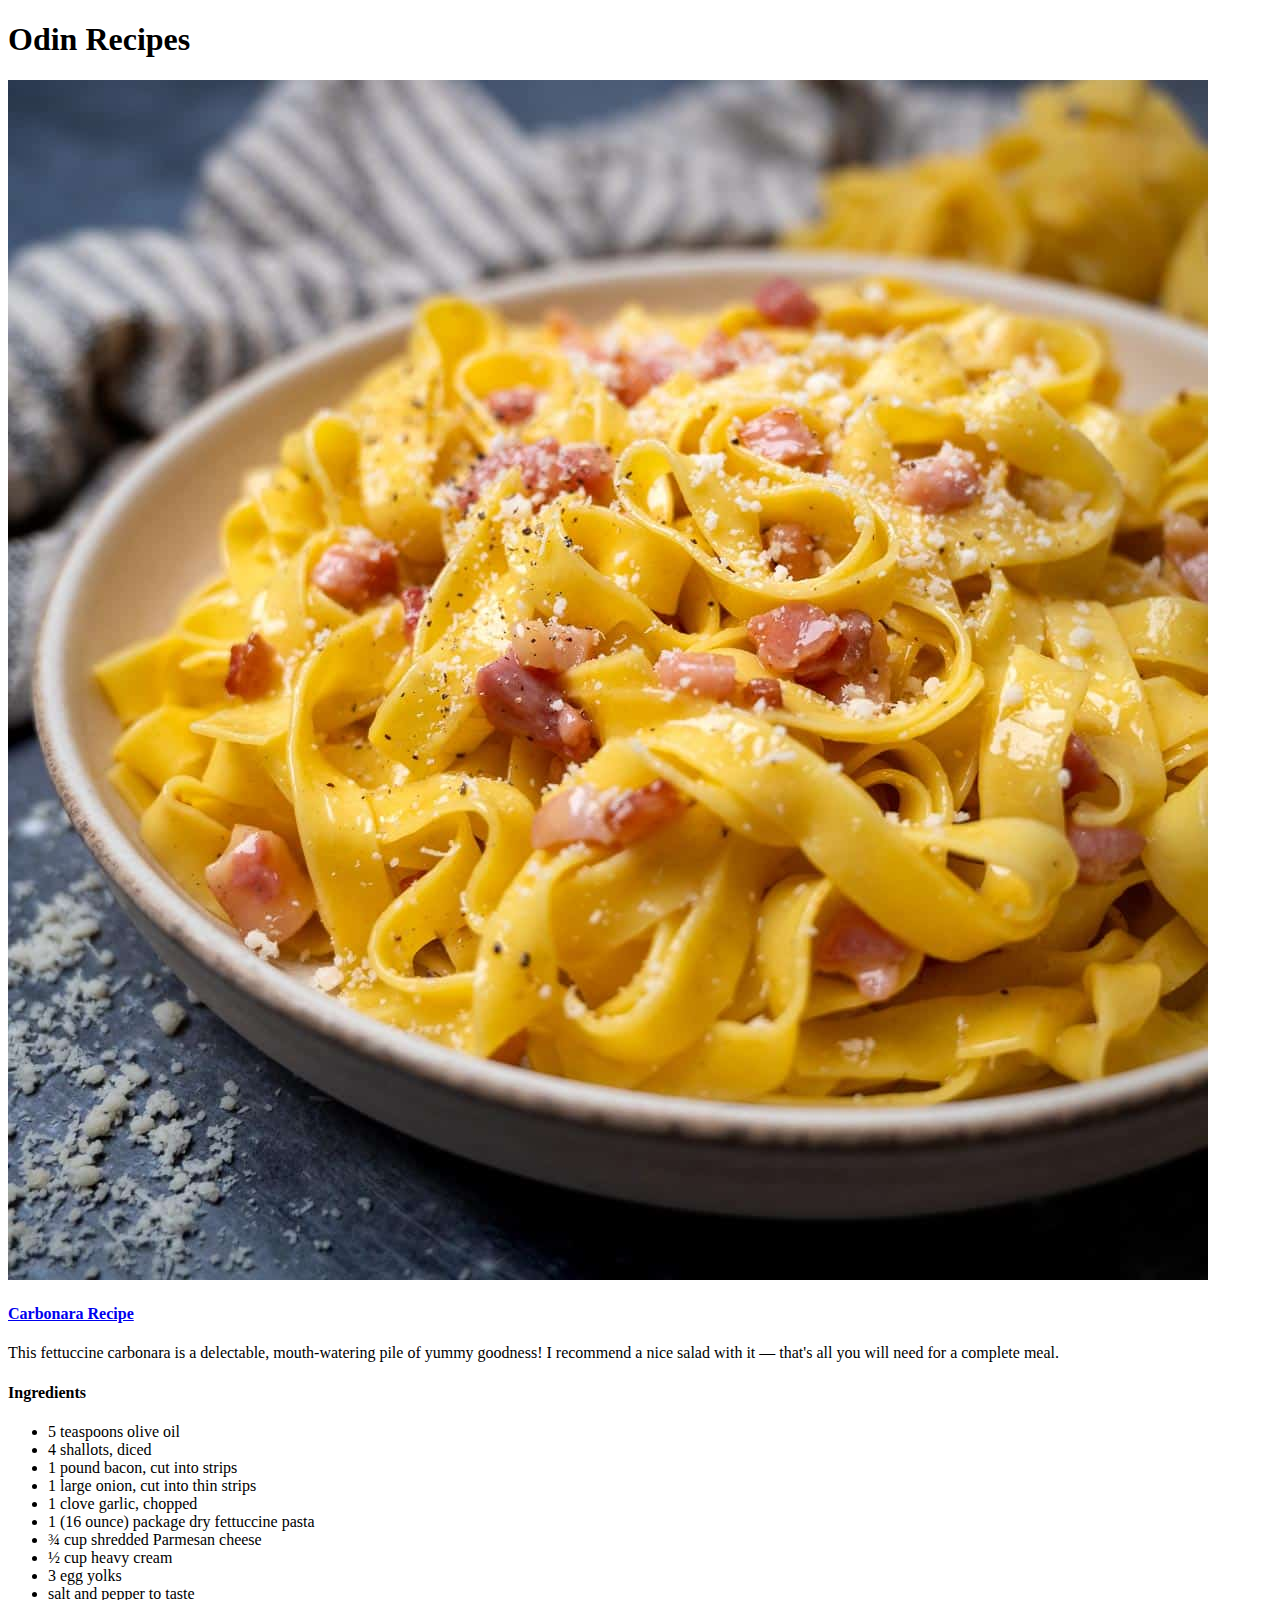
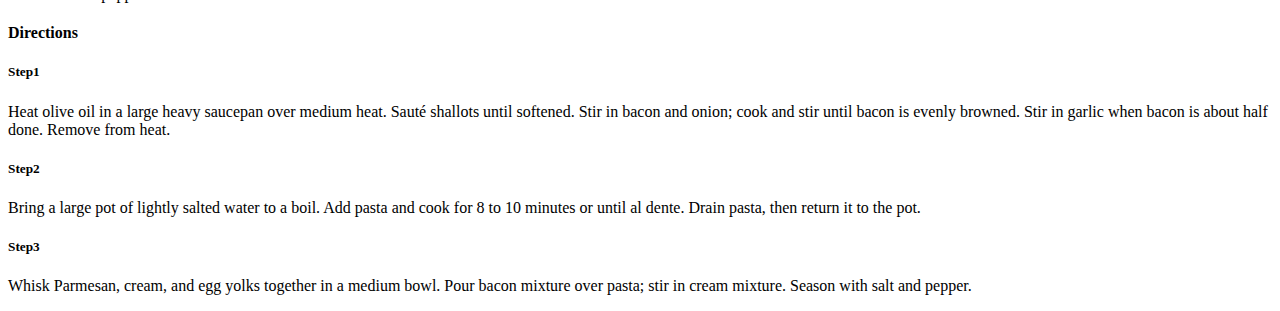
==== recipes/carbonara.html @ 542db517 "Assignment Done "3 recipes is added"" ====
<!DOCTYPE html>
<html lang="en">
	<head>
		<meta charset="UTF-8">
		<title>Carbonara Recipe</title>
	</head>
	
	<body>
		<h1>Odin Recipes</h1>
		<img src="carbonara.jpeg">
		<h4><a href="https://www.allrecipes.com/recipe/42585/fettuccini-carbonara/" target="_blank" rel="noopener noreferer">Carbonara Recipe</a></h4>
		<p>This fettuccine carbonara is a delectable, mouth-watering pile of yummy goodness! I recommend a nice salad with it — that's all you will need for a complete meal.</p>
		
		<h4>Ingredients</h4>
			<ul>
				<li>5 teaspoons olive oil</li>
				<li>4 shallots, diced</li>
				<li>1 pound bacon, cut into strips</li>
				<li>1 large onion, cut into thin strips</li>
				<li>1 clove garlic, chopped</li>
				<li>1 (16 ounce) package dry fettuccine pasta</li>
				<li>¾ cup shredded Parmesan cheese</li>
				<li>½ cup heavy cream</li>
				<li>3 egg yolks</li>
				<li>salt and pepper to taste</li>
			</ul>

		<h4>Directions</h4>
			<h5>Step1</h5>
				<p>Heat olive oil in a large heavy saucepan over medium heat. Sauté shallots until softened. Stir in bacon and onion; cook and stir until bacon is evenly browned. Stir in garlic when bacon is about half done. Remove from heat.</p>
			<h5>Step2</h5>
				<p>Bring a large pot of lightly salted water to a boil. Add pasta and cook for 8 to 10 minutes or until al dente. Drain pasta, then return it to the pot.</p>
			<h5>Step3</h5>
				<p>Whisk Parmesan, cream, and egg yolks together in a medium bowl. Pour bacon mixture over pasta; stir in cream mixture. Season with salt and pepper.</p>
			
	</body>
</html>
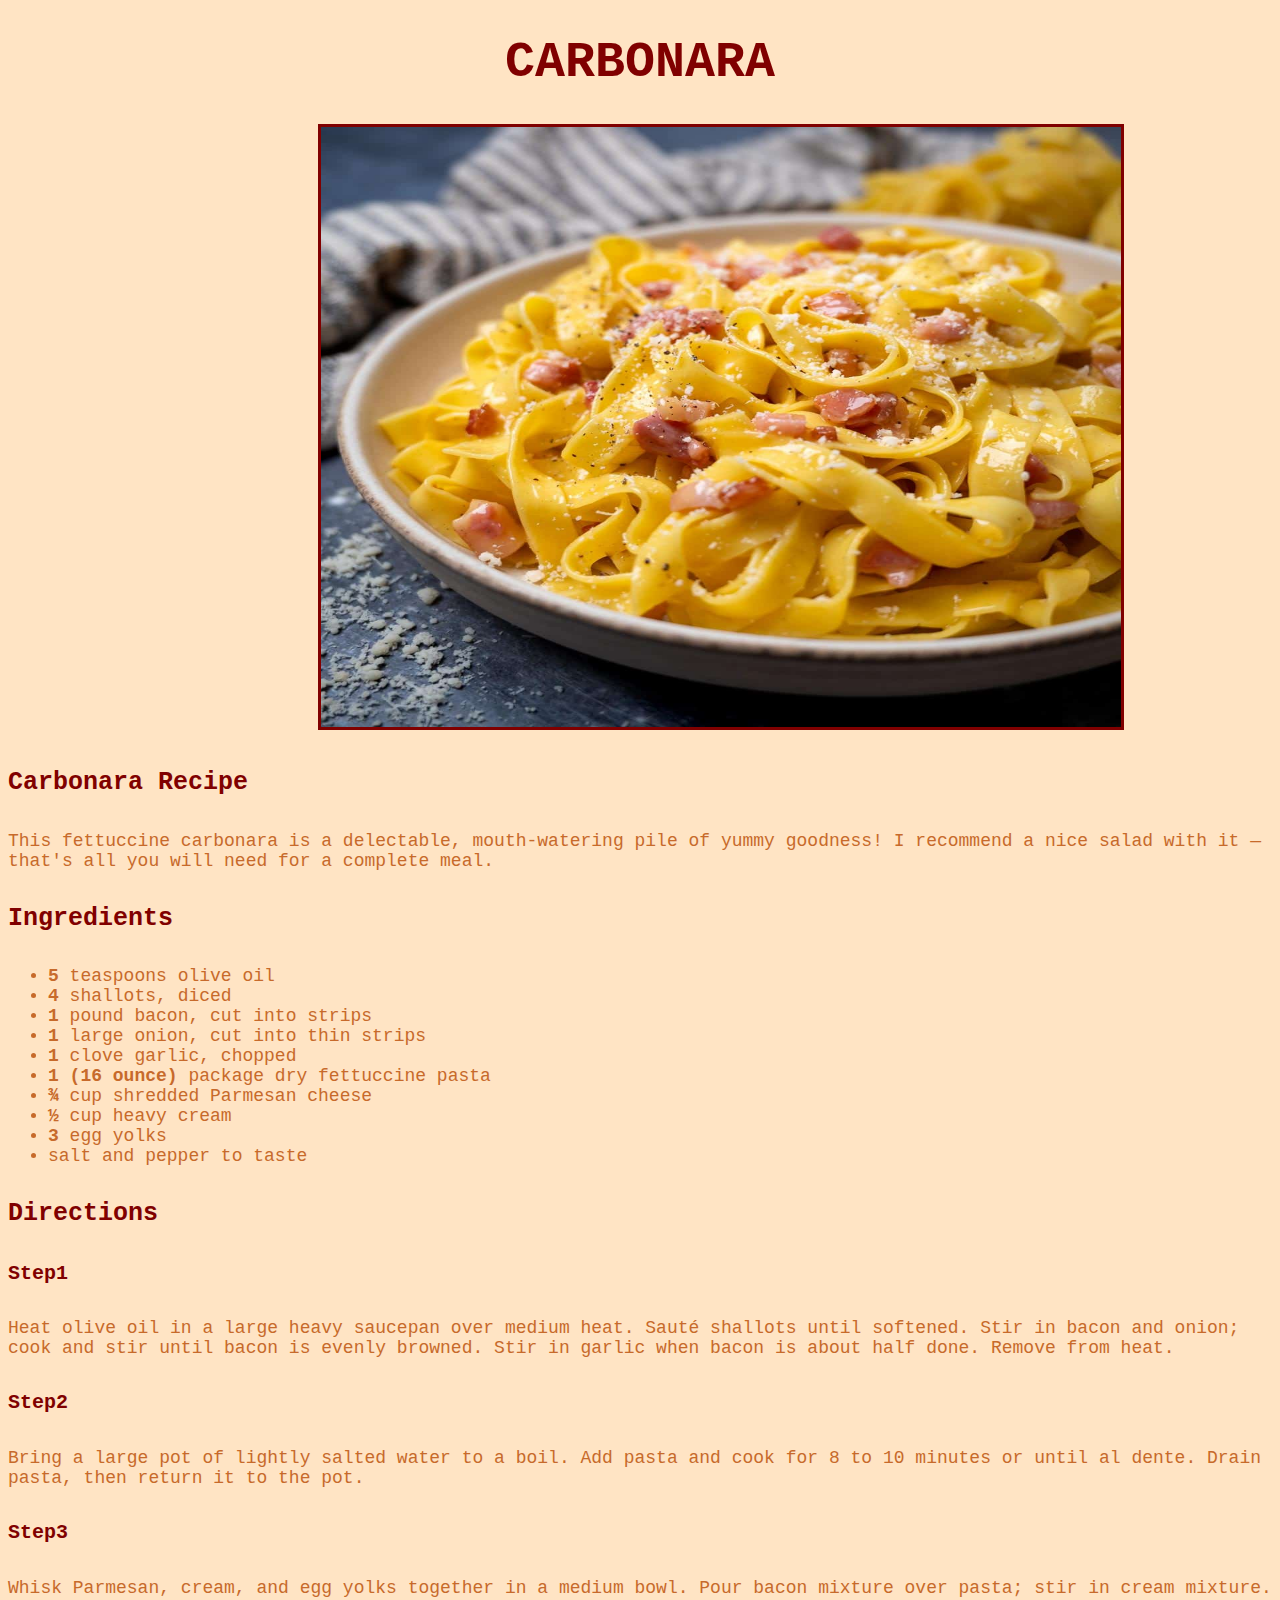
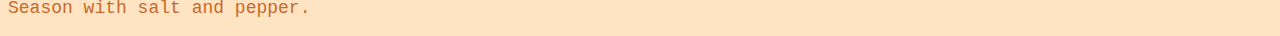
==== commit 6519c1d9: "with css design included and format fixes" ====
--- a/recipes/carbonara.html
+++ b/recipes/carbonara.html
@@ -2,36 +2,46 @@
 <html lang="en">
 	<head>
 		<meta charset="UTF-8">
+		<meta name="viewport" content="width=device-width, initial-scale=1.0">
 		<title>Carbonara Recipe</title>
+		<link rel="stylesheet" href="../style.css">
 	</head>
-	
-	<body>
-		<h1>Odin Recipes</h1>
-		<img src="carbonara.jpeg">
-		<h4><a href="https://www.allrecipes.com/recipe/42585/fettuccini-carbonara/" target="_blank" rel="noopener noreferer">Carbonara Recipe</a></h4>
-		<p>This fettuccine carbonara is a delectable, mouth-watering pile of yummy goodness! I recommend a nice salad with it — that's all you will need for a complete meal.</p>
-		
-		<h4>Ingredients</h4>
-			<ul>
-				<li>5 teaspoons olive oil</li>
-				<li>4 shallots, diced</li>
-				<li>1 pound bacon, cut into strips</li>
-				<li>1 large onion, cut into thin strips</li>
-				<li>1 clove garlic, chopped</li>
-				<li>1 (16 ounce) package dry fettuccine pasta</li>
-				<li>¾ cup shredded Parmesan cheese</li>
-				<li>½ cup heavy cream</li>
-				<li>3 egg yolks</li>
-				<li>salt and pepper to taste</li>
-			</ul>
-
-		<h4>Directions</h4>
-			<h5>Step1</h5>
-				<p>Heat olive oil in a large heavy saucepan over medium heat. Sauté shallots until softened. Stir in bacon and onion; cook and stir until bacon is evenly browned. Stir in garlic when bacon is about half done. Remove from heat.</p>
-			<h5>Step2</h5>
-				<p>Bring a large pot of lightly salted water to a boil. Add pasta and cook for 8 to 10 minutes or until al dente. Drain pasta, then return it to the pot.</p>
-			<h5>Step3</h5>
-				<p>Whisk Parmesan, cream, and egg yolks together in a medium bowl. Pour bacon mixture over pasta; stir in cream mixture. Season with salt and pepper.</p>
-			
+	<body id="carbonara-body">
+		<div>
+			<h1 id="carbonara-head">CARBONARA</h1>
+		</div>
+		<div>
+			<img class="recipe-image carbonara" src="carbonara.jpeg">
+		</div>
+		<div>
+			<h4 class="description head"><a href="https://www.allrecipes.com/recipe/42585/fettuccini-carbonara/" target="_blank" rel="noopener noreferer">Carbonara Recipe</a></h4>
+			<p class="description content">This fettuccine carbonara is a delectable, mouth-watering pile of yummy goodness! I recommend a nice salad with it — that's all you will need for a complete meal.</p>
+		</div>
+		<div>
+			<h4 class="ingredients head">Ingredients</h4>
+				<div class="ingredients content">
+					<ul>
+						<li><strong>5</strong> teaspoons olive oil</li>
+						<li><strong>4</strong> shallots, diced</li>
+						<li><strong>1</strong> pound bacon, cut into strips</li>
+						<li><strong>1</strong> large onion, cut into thin strips</li>
+						<li><strong>1</strong> clove garlic, chopped</li>
+						<li><strong>1 (16 ounce)</strong> package dry fettuccine pasta</li>
+						<li><strong>¾</strong> cup shredded Parmesan cheese</li>
+						<li><strong>½</strong> cup heavy cream</li>
+						<li><strong>3</strong> egg yolks</li>
+						<li>salt and pepper to taste</li>
+					</ul>
+				</div>
+		</div>
+		<div>
+			<h4 class="directions head">Directions</h4>
+				<h5 class="steps-head">Step1</h5>
+					<p class="directions content">Heat olive oil in a large heavy saucepan over medium heat. Sauté shallots until softened. Stir in bacon and onion; cook and stir until bacon is evenly browned. Stir in garlic when bacon is about half done. Remove from heat.</p>
+				<h5 class="steps-head">Step2</h5>
+					<p class="directions content">Bring a large pot of lightly salted water to a boil. Add pasta and cook for 8 to 10 minutes or until al dente. Drain pasta, then return it to the pot.</p>
+				<h5 class="steps-head">Step3</h5>
+					<p class="directions content">Whisk Parmesan, cream, and egg yolks together in a medium bowl. Pour bacon mixture over pasta; stir in cream mixture. Season with salt and pepper.</p>
+			</div>	
 	</body>
 </html>--- a/style.css
+++ b/style.css
@@ -0,0 +1,92 @@
+html{
+	font-family: 'Courier New', Courier, monospace;
+}
+#home-body{
+	background-color: rgb(255, 228, 196);
+	top: 20%;
+	left: 50%;
+	margin-top: -9em;
+	margin-left: -15em;
+	position: fixed;
+}
+
+
+#home-gif{
+	border-style: groove;
+	border-radius: 25px;
+	border-width: 5px;
+	border-color: rgb(128, 0, 0);
+	display: block;
+  margin-left: auto;
+  margin-right: auto;
+	height: 400px;
+	width: 400px;
+}
+
+#list-head{
+	color: rgb(128, 0, 0) ;
+	text-align: center;
+	font-weight: 800;
+	font-size: 40px;
+}
+
+.list-of-recipes{
+	color: rgb(199, 106, 43);
+	font-weight: 600;
+}
+
+
+/* PAGES CODE */
+
+#home-head,#carbonara-head,#mac-and-cheese-head,#peach-cake-head{
+	text-align: center;
+	color: rgb(128, 0, 0);; 
+	font-size: 50px;
+	font-weight: 900;
+}
+
+#carbonara-body,#mac-and-cheese-body,#peach-cake-body{
+	background-color: rgb(255, 228, 196);
+}
+
+.recipe-image{
+	border-style: solid;
+	border-color: rgb(128, 0, 0);;
+	height: 600px;
+	width: 800px;
+	top: 50%;
+	left: 43.5%;
+	margin-left: -15em;
+	position: relative;
+}
+
+.head{
+	font-size: 25px;
+	font-weight: 800px;
+	color: rgb(128, 0, 0);
+}
+.steps-head,
+.ingridients-peach-cake-head,
+.brown-sugar-icing-head{
+	font-size: 20px;
+	font-weight: 800px;
+	color: rgb(128, 0, 0);
+}
+
+.content{
+	color: rgb(199, 106, 43); 
+	font-size: 18px;
+}
+
+a{
+	text-decoration: none;
+	color: inherit;
+}
+
+a:hover, a:focus{
+	color: rgb(255, 255, 255);
+}
+
+a:active{
+	color: rgb(181, 10, 236);
+}
